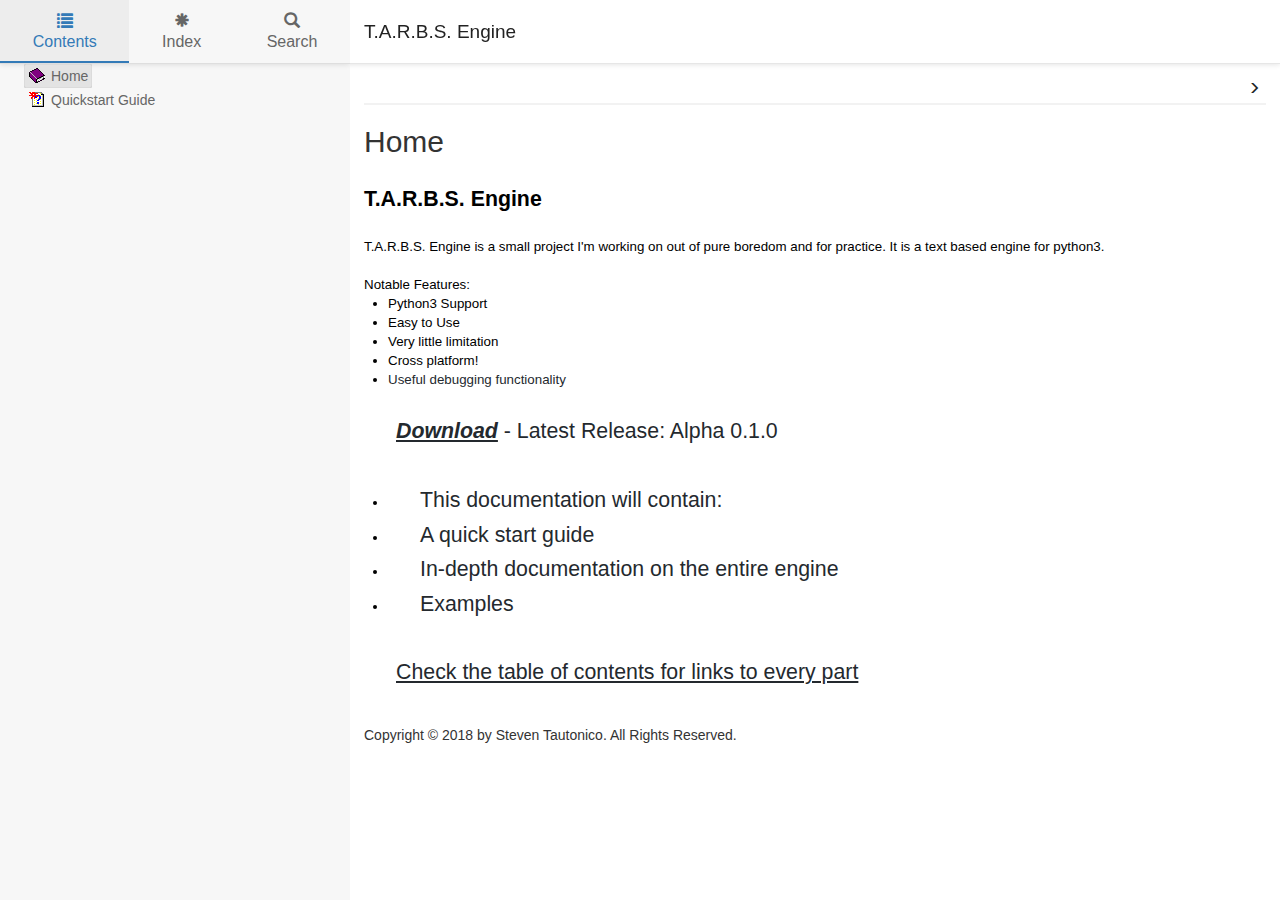
==== docs/Home.html @ e488b9af "Added Home and Quickstart" ====
<!DOCTYPE html>
<html lang="en">

<head>

  <meta charset="utf-8" />
  <meta http-equiv="X-UA-Compatible" content="IE=edge" />
  <meta name="generator" content="HelpNDoc Personal Edition 5.9.0.711">
  <meta name="viewport" content="width=device-width, initial-scale=1" />
  <link rel="icon" href="favicon.ico"/>

  <title>Home</title>
  <meta name="description" content="Totally Accurate RPG Battle Simulation Engine" />
  <meta name="keywords" content="">





  <!-- Twitter Card data -->
  <meta name="twitter:card" content="summary">
  <meta name="twitter:title" content="Home">
  <meta name="twitter:description" content="Totally Accurate RPG Battle Simulation Engine">

  <!-- Open Graph data -->
  <meta property="og:title" content="Home" />
  <meta property="og:type" content="article" />
  <meta property="og:description" content="Totally Accurate RPG Battle Simulation Engine" />
  <meta property="og:site_name" content="T.A.R.B.S. Engine" />

  <!-- Bootstrap core CSS -->
  <link href="vendors/bootstrap-3.3.6/css/bootstrap.min.css" rel="stylesheet"/>

  <!-- IE10 viewport hack for Surface/desktop Windows 8 bug -->
  <link href="vendors/bootstrap-3.3.6/css/ie10-viewport-bug-workaround.css" rel="stylesheet"/>

  <!-- HTML5 shim and Respond.js for IE8 support of HTML5 elements and media queries -->
  <!--[if lt IE 9]>
      <script src="vendors/html5shiv-3.7.2/html5shiv.min.js"></script>
      <script src="vendors/respond-1.4.2/respond.min.js"></script>
    <![endif]-->

  <!-- JsTree styles -->
  <link href="vendors/jstree-3.3.2/themes/default/style.min.css" rel="stylesheet"/>

  <!-- Hnd styles -->
  <link href="css/layout.min.css" rel="stylesheet" />
  <link href="css/effects.min.css" rel="stylesheet" />
  <link href="css/theme-light-blue.min.css" rel="stylesheet" />
  <link href="css/print.min.css" rel="stylesheet" media="print" />
  <style type="text/css">nav { width: 350px} @media screen and (min-width:769px) { body.md-nav-expanded div#main { margin-left: 350px} body.md-nav-expanded header { padding-left: 364px} }</style>

  <!-- Content style -->
  <link href="css/hnd.content.css" rel="stylesheet" />





</head>

<body class="md-nav-expanded">



  <div id="skip-link">
    <a href="#main-content" class="element-invisible">Skip to main content</a>
  </div>

  <header class="headroom">
    <button class="hnd-toggle btn btn-default">
      <span class="sr-only">Toggle navigation</span>
      <span class="icon-bar"></span><span class="icon-bar"></span><span class="icon-bar"></span>
    </button>
    <h1>T.A.R.B.S. Engine</h1>

  </header>

  <nav class="md-nav-expanded">
    <!-- Nav tabs -->
    <ul class="tab-tabs nav nav-tabs" role="tablist">
      <li id="nav-close">
        <button class="hnd-toggle btn btn-default">
          <span class="glyphicon glyphicon-remove" aria-hidden="true"></span>
        </button>
      </li>


        <li role="presentation" class="tab active">
            <a href="#contents" id="tab-contents" aria-controls="contents" role="tab" data-toggle="tab">
                <i class="glyphicon glyphicon-list"></i>
                Contents
            </a>
        </li>

        <li role="presentation" class="tab">
            <a href="#index" id="tab-index" aria-controls="index" role="tab" data-toggle="tab">
                <i class="glyphicon glyphicon-asterisk"></i>
                Index
            </a>
        </li>

        <li role="presentation" class="tab">
            <a href="#search" id="tab-search" aria-controls="search" role="tab" data-toggle="tab">
                <i class="glyphicon glyphicon-search"></i>
                Search
            </a>
        </li>

    </ul>  <!-- /Nav tabs -->

    <!-- Tab panes -->
    <div class="tab-content">

      <div role="tabpanel" class="tab-pane active" id="contents">
        <div id="toc" class="tree-container unselectable"
            data-url="_toc.json"
            data-openlvl="1"
        >

        </div>
      </div>  <!-- /contents-->

      <div role="tabpanel" class="tab-pane" id="index">
        <div id="keywords" class="tree-container unselectable"
            data-url="_keywords.json"
            data-openlvl="1"
        >

        </div>
      </div>  <!-- /index-->

      <div role="tabpanel" class="tab-pane" id="search">
        <div class="search-content">
          <div class="search-input">
            <form id="search-form">
              <div class="form-group">
                <div class="input-group">
                  <input type="text" class="form-control" id="input-search" name="input-search" placeholder="Search..." />
                  <span class="input-group-btn">
                    <button class="btn btn-default" type="submit">
                      <span class="glyphicon glyphicon-search" aria-hidden="true"></span>
                    </button>
                  </span>
                </div>
              </div>
            </form>
          </div>  <!-- /search-input -->
          <div class="search-result">
            <div id="search-info"></div>
            <div class="tree-container unselectable" id="search-tree"></div>
          </div>  <!-- /search-result -->
        </div>  <!-- /search-content -->
      </div>  <!-- /search-->

    </div>  <!-- /Tab panes -->

  </nav>

  <div id="main">

    <article>
        <div id="topic-content" class="container-fluid"
		  data-hnd-id="Home"
		  data-hnd-context="0"
		  data-hnd-title="Home"
		>

                <div class="navigation">
                    <ol class="breadcrumb">

                    </ol>
                    <div class="nav-arrows">
                        <div class="btn-group btn-group-xs" role="group"><a class="btn btn-default" href="QuickstartGuide.html" title="Quickstart Guide" role="button"><span class="glyphicon glyphicon-menu-right" aria-hidden="true"></span></a></div>
                    </div>
                </div>


            <a id="main-content"></a>

            <h2>Home</h2>

            <div class="main-content">

<p></p>
<h1 class="rvps4"><span class="rvts0"><span class="rvts11">T.A.R.B.S. Engine</span></span></h1>
<p class="rvps2"><span class="rvts6"><br/></span></p>
<p class="rvps2"><span class="rvts6">T.A.R.B.S. Engine is a small project I'm working on out of pure boredom and for practice. It is a text based engine for python3.</span></p>
<p class="rvps2"><span class="rvts6"><br/></span></p>
<p class="rvps2"><span class="rvts6">Notable Features:</span></p>
<ul style="text-indent: 0px; padding: 0; margin: 0 0 0 24px; list-style-position: outside; list-style-type: disc;">
<li class="rvps2"><span class="rvts6">Python3 Support</span></li>
<li class="rvps2"><span class="rvts6">Easy to Use</span></li>
<li class="rvps2"><span class="rvts6">Very little limitation</span></li>
<li class="rvps2"><span class="rvts6">Cross platform!</span></li>
<li class="rvps2"><span class="rvts13">Useful debugging functionality</span></li>
</ul>
<p class="rvps5"><span class="rvts13"><br/></span></p>
<p class="rvps5"><a class="rvts14" href="https://github.com/tman540/T.A.R.B.S.-Engine/releases" target="_blank">Download</a><span class="rvts15"> - Latest Release: Alpha 0.1.0</span></p>
<p class="rvps5"><span class="rvts15"><br/></span></p>
<ul style="text-indent: 0px; padding: 0; margin: 0 0 0 24px; list-style-position: outside; list-style-type: disc;">
<li class="rvps5"><span class="rvts15">This documentation will contain:</span></li>
<li class="rvps5"><span class="rvts15">A quick start guide</span></li>
<li class="rvps5"><span class="rvts15">In-depth documentation on the entire engine</span></li>
<li class="rvps5"><span class="rvts15">Examples</span></li>
</ul>
<p class="rvps5"><span class="rvts15"><br/></span></p>
<p class="rvps5"><span class="rvts16">Check the table of contents for links to every part </span></p>
<p class="rvps2"><span class="rvts12"><br/></span></p>
<p></p>


            </div>

            <div id="topic_footer"><div id="topic_footer_content">Copyright &copy; 2018 by Steven Tautonico. All Rights Reserved.</div></div>
        </div>  <!-- /#topic-content -->
    </article>

    <footer></footer>

  </div>  <!-- /#main -->

  <div class="mask" data-toggle="sm-nav-expanded"></div>

  <!-- Modal -->
  <div class="modal fade" id="hndModal" tabindex="-1" role="dialog" aria-labelledby="hndModalLabel">
    <div class="modal-dialog" role="document">
      <div class="modal-content">
        <div class="modal-header">
          <button type="button" class="close" data-dismiss="modal" aria-label="Close"><span aria-hidden="true">&times;</span></button>
          <h4 class="modal-title" id="hndModalLabel"></h4>
        </div>
        <div class="modal-body">
        </div>
        <div class="modal-footer">
          <button type="button" class="btn btn-primary modal-btn-close" data-dismiss="modal">Close</button>
        </div>
      </div>
    </div>
  </div>

  <!-- Scripts -->
  <script src="vendors/jquery-1.11.3/jquery.min.js"></script>
  <script src="vendors/bootstrap-3.3.6/js/bootstrap.min.js"></script>
  <script src="vendors/fastclick-1.0.6/fastclick.min.js"></script>
  <script src="vendors/markjs-8.8.3/jquery.mark.min.js"></script>
  <script src="vendors/uri-1.18.9/uri.min.js"></script>
  <!-- IE10 viewport hack for Surface/desktop Windows 8 bug -->
  <script src="vendors/bootstrap-3.3.6/js/ie10-viewport-bug-workaround.js"></script>

  <!-- Headroom -->
  <script src="vendors/headroom-0.9.3/headroom.min.js"></script>
  <script src="vendors/headroom-0.9.3/jquery.headroom.min.js"></script>

  <!-- JsTree -->
  <script src="vendors/jstree-3.3.2/jstree.min.js"></script>

  <!-- HelpNDoc scripts -->
  <script src="_translations.js"></script>
  <script src="js/hndsd.min.js"></script>
  <script src="js/hndse.min.js"></script>
  <script src="js/app.min.js"></script>

  <!-- Scripts -->
  <script>
    $(function() {
      // Instanciate FastClick
      Origami.fastclick(document.body);
      // Create the app
      var app = new Hnd.App();
      // Update translations
      hnd_ut(app);
	  // Custom JS

      // Boot the app
      app.Boot();
    });
  </script>



</body>

</html>
---- docs/vendors/bootstrap-3.3.6/css/ie10-viewport-bug-workaround.css ----
/*!
 * IE10 viewport hack for Surface/desktop Windows 8 bug
 * Copyright 2014-2015 Twitter, Inc.
 * Licensed under MIT (https://github.com/twbs/bootstrap/blob/master/LICENSE)
 */

/*
 * See the Getting Started docs for more information:
 * http://getbootstrap.com/getting-started/#support-ie10-width
 */
@-webkit-viewport { width: device-width; }
@-moz-viewport    { width: device-width; }
@-ms-viewport     { width: device-width; }
@-o-viewport      { width: device-width; }
@viewport         { width: device-width; }
---- docs/vendors/jstree-3.3.2/themes/default/style.min.css ----
.jstree-node,.jstree-children,.jstree-container-ul{display:block;margin:0;padding:0;list-style-type:none;list-style-image:none}.jstree-node{white-space:nowrap}.jstree-anchor{display:inline-block;color:#000;white-space:nowrap;padding:0 4px 0 1px;margin:0;vertical-align:top}.jstree-anchor:focus{outline:0}.jstree-anchor,.jstree-anchor:link,.jstree-anchor:visited,.jstree-anchor:hover,.jstree-anchor:active{text-decoration:none;color:inherit}.jstree-icon{display:inline-block;text-decoration:none;margin:0;padding:0;vertical-align:top;text-align:center}.jstree-icon:empty{display:inline-block;text-decoration:none;margin:0;padding:0;vertical-align:top;text-align:center}.jstree-ocl{cursor:pointer}.jstree-leaf>.jstree-ocl{cursor:default}.jstree .jstree-open>.jstree-children{display:block}.jstree .jstree-closed>.jstree-children,.jstree .jstree-leaf>.jstree-children{display:none}.jstree-anchor>.jstree-themeicon{margin-right:2px}.jstree-no-icons .jstree-themeicon,.jstree-anchor>.jstree-themeicon-hidden{display:none}.jstree-hidden,.jstree-node.jstree-hidden{display:none}.jstree-rtl .jstree-anchor{padding:0 1px 0 4px}.jstree-rtl .jstree-anchor>.jstree-themeicon{margin-left:2px;margin-right:0}.jstree-rtl .jstree-node{margin-left:0}.jstree-rtl .jstree-container-ul>.jstree-node{margin-right:0}.jstree-wholerow-ul{position:relative;display:inline-block;min-width:100%}.jstree-wholerow-ul .jstree-leaf>.jstree-ocl{cursor:pointer}.jstree-wholerow-ul .jstree-anchor,.jstree-wholerow-ul .jstree-icon{position:relative}.jstree-wholerow-ul .jstree-wholerow{width:100%;cursor:pointer;position:absolute;left:0;-webkit-user-select:none;-moz-user-select:none;-ms-user-select:none;user-select:none}.vakata-context{display:none}.vakata-context,.vakata-context ul{margin:0;padding:2px;position:absolute;background:#f5f5f5;border:1px solid #979797;box-shadow:2px 2px 2px #999}.vakata-context ul{list-style:none;left:100%;margin-top:-2.7em;margin-left:-4px}.vakata-context .vakata-context-right ul{left:auto;right:100%;margin-left:auto;margin-right:-4px}.vakata-context li{list-style:none}.vakata-context li>a{display:block;padding:0 2em;text-decoration:none;width:auto;color:#000;white-space:nowrap;line-height:2.4em;text-shadow:1px 1px 0 #fff;border-radius:1px}.vakata-context li>a:hover{position:relative;background-color:#e8eff7;box-shadow:0 0 2px #0a6aa1}.vakata-context li>a.vakata-context-parent{background-image:url([data-uri]);background-position:right center;background-repeat:no-repeat}.vakata-context li>a:focus{outline:0}.vakata-context .vakata-context-hover>a{position:relative;background-color:#e8eff7;box-shadow:0 0 2px #0a6aa1}.vakata-context .vakata-context-separator>a,.vakata-context .vakata-context-separator>a:hover{background:#fff;border:0;border-top:1px solid #e2e3e3;height:1px;min-height:1px;max-height:1px;padding:0;margin:0 0 0 2.4em;border-left:1px solid #e0e0e0;text-shadow:0 0 0 transparent;box-shadow:0 0 0 transparent;border-radius:0}.vakata-context .vakata-contextmenu-disabled a,.vakata-context .vakata-contextmenu-disabled a:hover{color:silver;background-color:transparent;border:0;box-shadow:0 0 0}.vakata-context li>a>i{text-decoration:none;display:inline-block;width:2.4em;height:2.4em;background:0 0;margin:0 0 0 -2em;vertical-align:top;text-align:center;line-height:2.4em}.vakata-context li>a>i:empty{width:2.4em;line-height:2.4em}.vakata-context li>a .vakata-contextmenu-sep{display:inline-block;width:1px;height:2.4em;background:#fff;margin:0 .5em 0 0;border-left:1px solid #e2e3e3}.vakata-context .vakata-contextmenu-shortcut{font-size:.8em;color:silver;opacity:.5;display:none}.vakata-context-rtl ul{left:auto;right:100%;margin-left:auto;margin-right:-4px}.vakata-context-rtl li>a.vakata-context-parent{background-image:url([data-uri]);background-position:left center;background-repeat:no-repeat}.vakata-context-rtl .vakata-context-separator>a{margin:0 2.4em 0 0;border-left:0;border-right:1px solid #e2e3e3}.vakata-context-rtl .vakata-context-left ul{right:auto;left:100%;margin-left:-4px;margin-right:auto}.vakata-context-rtl li>a>i{margin:0 -2em 0 0}.vakata-context-rtl li>a .vakata-contextmenu-sep{margin:0 0 0 .5em;border-left-color:#fff;background:#e2e3e3}#jstree-marker{position:absolute;top:0;left:0;margin:-5px 0 0 0;padding:0;border-right:0;border-top:5px solid transparent;border-bottom:5px solid transparent;border-left:5px solid;width:0;height:0;font-size:0;line-height:0}#jstree-dnd{line-height:16px;margin:0;padding:4px}#jstree-dnd .jstree-icon,#jstree-dnd .jstree-copy{display:inline-block;text-decoration:none;margin:0 2px 0 0;padding:0;width:16px;height:16px}#jstree-dnd .jstree-ok{background:green}#jstree-dnd .jstree-er{background:red}#jstree-dnd .jstree-copy{margin:0 2px}.jstree-default .jstree-node,.jstree-default .jstree-icon{background-repeat:no-repeat;background-color:transparent}.jstree-default .jstree-anchor,.jstree-default .jstree-wholerow{transition:background-color .15s,box-shadow .15s}.jstree-default .jstree-hovered{background:#e7f4f9;border-radius:2px;box-shadow:inset 0 0 1px #ccc}.jstree-default .jstree-context{background:#e7f4f9;border-radius:2px;box-shadow:inset 0 0 1px #ccc}.jstree-default .jstree-clicked{background:#beebff;border-radius:2px;box-shadow:inset 0 0 1px #999}.jstree-default .jstree-no-icons .jstree-anchor>.jstree-themeicon{display:none}.jstree-default .jstree-disabled{background:0 0;color:#666}.jstree-default .jstree-disabled.jstree-hovered{background:0 0;box-shadow:none}.jstree-default .jstree-disabled.jstree-clicked{background:#efefef}.jstree-default .jstree-disabled>.jstree-icon{opacity:.8;filter:url("data:image/svg+xml;utf8,<svg xmlns=\'http://www.w3.org/2000/svg\'><filter id=\'jstree-grayscale\'><feColorMatrix type=\'matrix\' values=\'0.3333 0.3333 0.3333 0 0 0.3333 0.3333 0.3333 0 0 0.3333 0.3333 0.3333 0 0 0 0 0 1 0\'/></filter></svg>#jstree-grayscale");filter:gray;-webkit-filter:grayscale(100%)}.jstree-default .jstree-search{font-style:italic;color:#8b0000;font-weight:700}.jstree-default .jstree-no-checkboxes .jstree-checkbox{display:none!important}.jstree-default.jstree-checkbox-no-clicked .jstree-clicked{background:0 0;box-shadow:none}.jstree-default.jstree-checkbox-no-clicked .jstree-clicked.jstree-hovered{background:#e7f4f9}.jstree-default.jstree-checkbox-no-clicked>.jstree-wholerow-ul .jstree-wholerow-clicked{background:0 0}.jstree-default.jstree-checkbox-no-clicked>.jstree-wholerow-ul .jstree-wholerow-clicked.jstree-wholerow-hovered{background:#e7f4f9}.jstree-default>.jstree-striped{min-width:100%;display:inline-block;background:url([data-uri]) left top repeat}.jstree-default>.jstree-wholerow-ul .jstree-hovered,.jstree-default>.jstree-wholerow-ul .jstree-clicked{background:0 0;box-shadow:none;border-radius:0}.jstree-default .jstree-wholerow{-moz-box-sizing:border-box;-webkit-box-sizing:border-box;box-sizing:border-box}.jstree-default .jstree-wholerow-hovered{background:#e7f4f9}.jstree-default .jstree-wholerow-clicked{background:#beebff;background:-webkit-linear-gradient(top,#beebff 0,#a8e4ff 100%);background:linear-gradient(to bottom,#beebff 0,#a8e4ff 100%)}.jstree-default .jstree-node{min-height:24px;line-height:24px;margin-left:24px;min-width:24px}.jstree-default .jstree-anchor{line-height:24px;height:24px}.jstree-default .jstree-icon{width:24px;height:24px;line-height:24px}.jstree-default .jstree-icon:empty{width:24px;height:24px;line-height:24px}.jstree-default.jstree-rtl .jstree-node{margin-right:24px}.jstree-default .jstree-wholerow{height:24px}.jstree-default .jstree-node,.jstree-default .jstree-icon{background-image:url(32px.png)}.jstree-default .jstree-node{background-position:-292px -4px;background-repeat:repeat-y}.jstree-default .jstree-last{background:0 0}.jstree-default .jstree-open>.jstree-ocl{background-position:-132px -4px}.jstree-default .jstree-closed>.jstree-ocl{background-position:-100px -4px}.jstree-default .jstree-leaf>.jstree-ocl{background-position:-68px -4px}.jstree-default .jstree-themeicon{background-position:-260px -4px}.jstree-default>.jstree-no-dots .jstree-node,.jstree-default>.jstree-no-dots .jstree-leaf>.jstree-ocl{background:0 0}.jstree-default>.jstree-no-dots .jstree-open>.jstree-ocl{background-position:-36px -4px}.jstree-default>.jstree-no-dots .jstree-closed>.jstree-ocl{background-position:-4px -4px}.jstree-default .jstree-disabled{background:0 0}.jstree-default .jstree-disabled.jstree-hovered{background:0 0}.jstree-default .jstree-disabled.jstree-clicked{background:#efefef}.jstree-default .jstree-checkbox{background-position:-164px -4px}.jstree-default .jstree-checkbox:hover{background-position:-164px -36px}.jstree-default.jstree-checkbox-selection .jstree-clicked>.jstree-checkbox,.jstree-default .jstree-checked>.jstree-checkbox{background-position:-228px -4px}.jstree-default.jstree-checkbox-selection .jstree-clicked>.jstree-checkbox:hover,.jstree-default .jstree-checked>.jstree-checkbox:hover{background-position:-228px -36px}.jstree-default .jstree-anchor>.jstree-undetermined{background-position:-196px -4px}.jstree-default .jstree-anchor>.jstree-undetermined:hover{background-position:-196px -36px}.jstree-default .jstree-checkbox-disabled{opacity:.8;filter:url("data:image/svg+xml;utf8,<svg xmlns=\'http://www.w3.org/2000/svg\'><filter id=\'jstree-grayscale\'><feColorMatrix type=\'matrix\' values=\'0.3333 0.3333 0.3333 0 0 0.3333 0.3333 0.3333 0 0 0.3333 0.3333 0.3333 0 0 0 0 0 1 0\'/></filter></svg>#jstree-grayscale");filter:gray;-webkit-filter:grayscale(100%)}.jstree-default>.jstree-striped{background-size:auto 48px}.jstree-default.jstree-rtl .jstree-node{background-image:url([data-uri]);background-position:100% 1px;background-repeat:repeat-y}.jstree-default.jstree-rtl .jstree-last{background:0 0}.jstree-default.jstree-rtl .jstree-open>.jstree-ocl{background-position:-132px -36px}.jstree-default.jstree-rtl .jstree-closed>.jstree-ocl{background-position:-100px -36px}.jstree-default.jstree-rtl .jstree-leaf>.jstree-ocl{background-position:-68px -36px}.jstree-default.jstree-rtl>.jstree-no-dots .jstree-node,.jstree-default.jstree-rtl>.jstree-no-dots .jstree-leaf>.jstree-ocl{background:0 0}.jstree-default.jstree-rtl>.jstree-no-dots .jstree-open>.jstree-ocl{background-position:-36px -36px}.jstree-default.jstree-rtl>.jstree-no-dots .jstree-closed>.jstree-ocl{background-position:-4px -36px}.jstree-default .jstree-themeicon-custom{background-color:transparent;background-image:none;background-position:0 0}.jstree-default>.jstree-container-ul .jstree-loading>.jstree-ocl{background:url(throbber.gif) center center no-repeat}.jstree-default .jstree-file{background:url(32px.png) -100px -68px no-repeat}.jstree-default .jstree-folder{background:url(32px.png) -260px -4px no-repeat}.jstree-default>.jstree-container-ul>.jstree-node{margin-left:0;margin-right:0}#jstree-dnd.jstree-default{line-height:24px;padding:0 4px}#jstree-dnd.jstree-default .jstree-ok,#jstree-dnd.jstree-default .jstree-er{background-image:url(32px.png);background-repeat:no-repeat;background-color:transparent}#jstree-dnd.jstree-default i{background:0 0;width:24px;height:24px;line-height:24px}#jstree-dnd.jstree-default .jstree-ok{background-position:-4px -68px}#jstree-dnd.jstree-default .jstree-er{background-position:-36px -68px}.jstree-default.jstree-rtl .jstree-node{background-image:url([data-uri])}.jstree-default.jstree-rtl .jstree-last{background:0 0}.jstree-default-small .jstree-node{min-height:18px;line-height:18px;margin-left:18px;min-width:18px}.jstree-default-small .jstree-anchor{line-height:18px;height:18px}.jstree-default-small .jstree-icon{width:18px;height:18px;line-height:18px}.jstree-default-small .jstree-icon:empty{width:18px;height:18px;line-height:18px}.jstree-default-small.jstree-rtl .jstree-node{margin-right:18px}.jstree-default-small .jstree-wholerow{height:18px}.jstree-default-small .jstree-node,.jstree-default-small .jstree-icon{background-image:url(32px.png)}.jstree-default-small .jstree-node{background-position:-295px -7px;background-repeat:repeat-y}.jstree-default-small .jstree-last{background:0 0}.jstree-default-small .jstree-open>.jstree-ocl{background-position:-135px -7px}.jstree-default-small .jstree-closed>.jstree-ocl{background-position:-103px -7px}.jstree-default-small .jstree-leaf>.jstree-ocl{background-position:-71px -7px}.jstree-default-small .jstree-themeicon{background-position:-263px -7px}.jstree-default-small>.jstree-no-dots .jstree-node,.jstree-default-small>.jstree-no-dots .jstree-leaf>.jstree-ocl{background:0 0}.jstree-default-small>.jstree-no-dots .jstree-open>.jstree-ocl{background-position:-39px -7px}.jstree-default-small>.jstree-no-dots .jstree-closed>.jstree-ocl{background-position:-7px -7px}.jstree-default-small .jstree-disabled{background:0 0}.jstree-default-small .jstree-disabled.jstree-hovered{background:0 0}.jstree-default-small .jstree-disabled.jstree-clicked{background:#efefef}.jstree-default-small .jstree-checkbox{background-position:-167px -7px}.jstree-default-small .jstree-checkbox:hover{background-position:-167px -39px}.jstree-default-small.jstree-checkbox-selection .jstree-clicked>.jstree-checkbox,.jstree-default-small .jstree-checked>.jstree-checkbox{background-position:-231px -7px}.jstree-default-small.jstree-checkbox-selection .jstree-clicked>.jstree-checkbox:hover,.jstree-default-small .jstree-checked>.jstree-checkbox:hover{background-position:-231px -39px}.jstree-default-small .jstree-anchor>.jstree-undetermined{background-position:-199px -7px}.jstree-default-small .jstree-anchor>.jstree-undetermined:hover{background-position:-199px -39px}.jstree-default-small .jstree-checkbox-disabled{opacity:.8;filter:url("data:image/svg+xml;utf8,<svg xmlns=\'http://www.w3.org/2000/svg\'><filter id=\'jstree-grayscale\'><feColorMatrix type=\'matrix\' values=\'0.3333 0.3333 0.3333 0 0 0.3333 0.3333 0.3333 0 0 0.3333 0.3333 0.3333 0 0 0 0 0 1 0\'/></filter></svg>#jstree-grayscale");filter:gray;-webkit-filter:grayscale(100%)}.jstree-default-small>.jstree-striped{background-size:auto 36px}.jstree-default-small.jstree-rtl .jstree-node{background-image:url([data-uri]);background-position:100% 1px;background-repeat:repeat-y}.jstree-default-small.jstree-rtl .jstree-last{background:0 0}.jstree-default-small.jstree-rtl .jstree-open>.jstree-ocl{background-position:-135px -39px}.jstree-default-small.jstree-rtl .jstree-closed>.jstree-ocl{background-position:-103px -39px}.jstree-default-small.jstree-rtl .jstree-leaf>.jstree-ocl{background-position:-71px -39px}.jstree-default-small.jstree-rtl>.jstree-no-dots .jstree-node,.jstree-default-small.jstree-rtl>.jstree-no-dots .jstree-leaf>.jstree-ocl{background:0 0}.jstree-default-small.jstree-rtl>.jstree-no-dots .jstree-open>.jstree-ocl{background-position:-39px -39px}.jstree-default-small.jstree-rtl>.jstree-no-dots .jstree-closed>.jstree-ocl{background-position:-7px -39px}.jstree-default-small .jstree-themeicon-custom{background-color:transparent;background-image:none;background-position:0 0}.jstree-default-small>.jstree-container-ul .jstree-loading>.jstree-ocl{background:url(throbber.gif) center center no-repeat}.jstree-default-small .jstree-file{background:url(32px.png) -103px -71px no-repeat}.jstree-default-small .jstree-folder{background:url(32px.png) -263px -7px no-repeat}.jstree-default-small>.jstree-container-ul>.jstree-node{margin-left:0;margin-right:0}#jstree-dnd.jstree-default-small{line-height:18px;padding:0 4px}#jstree-dnd.jstree-default-small .jstree-ok,#jstree-dnd.jstree-default-small .jstree-er{background-image:url(32px.png);background-repeat:no-repeat;background-color:transparent}#jstree-dnd.jstree-default-small i{background:0 0;width:18px;height:18px;line-height:18px}#jstree-dnd.jstree-default-small .jstree-ok{background-position:-7px -71px}#jstree-dnd.jstree-default-small .jstree-er{background-position:-39px -71px}.jstree-default-small.jstree-rtl .jstree-node{background-image:url([data-uri])}.jstree-default-small.jstree-rtl .jstree-last{background:0 0}.jstree-default-large .jstree-node{min-height:32px;line-height:32px;margin-left:32px;min-width:32px}.jstree-default-large .jstree-anchor{line-height:32px;height:32px}.jstree-default-large .jstree-icon{width:32px;height:32px;line-height:32px}.jstree-default-large .jstree-icon:empty{width:32px;height:32px;line-height:32px}.jstree-default-large.jstree-rtl .jstree-node{margin-right:32px}.jstree-default-large .jstree-wholerow{height:32px}.jstree-default-large .jstree-node,.jstree-default-large .jstree-icon{background-image:url(32px.png)}.jstree-default-large .jstree-node{background-position:-288px 0;background-repeat:repeat-y}.jstree-default-large .jstree-last{background:0 0}.jstree-default-large .jstree-open>.jstree-ocl{background-position:-128px 0}.jstree-default-large .jstree-closed>.jstree-ocl{background-position:-96px 0}.jstree-default-large .jstree-leaf>.jstree-ocl{background-position:-64px 0}.jstree-default-large .jstree-themeicon{background-position:-256px 0}.jstree-default-large>.jstree-no-dots .jstree-node,.jstree-default-large>.jstree-no-dots .jstree-leaf>.jstree-ocl{background:0 0}.jstree-default-large>.jstree-no-dots .jstree-open>.jstree-ocl{background-position:-32px 0}.jstree-default-large>.jstree-no-dots .jstree-closed>.jstree-ocl{background-position:0 0}.jstree-default-large .jstree-disabled{background:0 0}.jstree-default-large .jstree-disabled.jstree-hovered{background:0 0}.jstree-default-large .jstree-disabled.jstree-clicked{background:#efefef}.jstree-default-large .jstree-checkbox{background-position:-160px 0}.jstree-default-large .jstree-checkbox:hover{background-position:-160px -32px}.jstree-default-large.jstree-checkbox-selection .jstree-clicked>.jstree-checkbox,.jstree-default-large .jstree-checked>.jstree-checkbox{background-position:-224px 0}.jstree-default-large.jstree-checkbox-selection .jstree-clicked>.jstree-checkbox:hover,.jstree-default-large .jstree-checked>.jstree-checkbox:hover{background-position:-224px -32px}.jstree-default-large .jstree-anchor>.jstree-undetermined{background-position:-192px 0}.jstree-default-large .jstree-anchor>.jstree-undetermined:hover{background-position:-192px -32px}.jstree-default-large .jstree-checkbox-disabled{opacity:.8;filter:url("data:image/svg+xml;utf8,<svg xmlns=\'http://www.w3.org/2000/svg\'><filter id=\'jstree-grayscale\'><feColorMatrix type=\'matrix\' values=\'0.3333 0.3333 0.3333 0 0 0.3333 0.3333 0.3333 0 0 0.3333 0.3333 0.3333 0 0 0 0 0 1 0\'/></filter></svg>#jstree-grayscale");filter:gray;-webkit-filter:grayscale(100%)}.jstree-default-large>.jstree-striped{background-size:auto 64px}.jstree-default-large.jstree-rtl .jstree-node{background-image:url([data-uri]);background-position:100% 1px;background-repeat:repeat-y}.jstree-default-large.jstree-rtl .jstree-last{background:0 0}.jstree-default-large.jstree-rtl .jstree-open>.jstree-ocl{background-position:-128px -32px}.jstree-default-large.jstree-rtl .jstree-closed>.jstree-ocl{background-position:-96px -32px}.jstree-default-large.jstree-rtl .jstree-leaf>.jstree-ocl{background-position:-64px -32px}.jstree-default-large.jstree-rtl>.jstree-no-dots .jstree-node,.jstree-default-large.jstree-rtl>.jstree-no-dots .jstree-leaf>.jstree-ocl{background:0 0}.jstree-default-large.jstree-rtl>.jstree-no-dots .jstree-open>.jstree-ocl{background-position:-32px -32px}.jstree-default-large.jstree-rtl>.jstree-no-dots .jstree-closed>.jstree-ocl{background-position:0 -32px}.jstree-default-large .jstree-themeicon-custom{background-color:transparent;background-image:none;background-position:0 0}.jstree-default-large>.jstree-container-ul .jstree-loading>.jstree-ocl{background:url(throbber.gif) center center no-repeat}.jstree-default-large .jstree-file{background:url(32px.png) -96px -64px no-repeat}.jstree-default-large .jstree-folder{background:url(32px.png) -256px 0 no-repeat}.jstree-default-large>.jstree-container-ul>.jstree-node{margin-left:0;margin-right:0}#jstree-dnd.jstree-default-large{line-height:32px;padding:0 4px}#jstree-dnd.jstree-default-large .jstree-ok,#jstree-dnd.jstree-default-large .jstree-er{background-image:url(32px.png);background-repeat:no-repeat;background-color:transparent}#jstree-dnd.jstree-default-large i{background:0 0;width:32px;height:32px;line-height:32px}#jstree-dnd.jstree-default-large .jstree-ok{background-position:0 -64px}#jstree-dnd.jstree-default-large .jstree-er{background-position:-32px -64px}.jstree-default-large.jstree-rtl .jstree-node{background-image:url([data-uri])}.jstree-default-large.jstree-rtl .jstree-last{background:0 0}@media (max-width:768px){#jstree-dnd.jstree-dnd-responsive{line-height:40px;font-weight:700;font-size:1.1em;text-shadow:1px 1px #fff}#jstree-dnd.jstree-dnd-responsive>i{background:0 0;width:40px;height:40px}#jstree-dnd.jstree-dnd-responsive>.jstree-ok{background-image:url(40px.png);background-position:0 -200px;background-size:120px 240px}#jstree-dnd.jstree-dnd-responsive>.jstree-er{background-image:url(40px.png);background-position:-40px -200px;background-size:120px 240px}#jstree-marker.jstree-dnd-responsive{border-left-width:10px;border-top-width:10px;border-bottom-width:10px;margin-top:-10px}}@media (max-width:768px){.jstree-default-responsive .jstree-icon{background-image:url(40px.png)}.jstree-default-responsive .jstree-node,.jstree-default-responsive .jstree-leaf>.jstree-ocl{background:0 0}.jstree-default-responsive .jstree-node{min-height:40px;line-height:40px;margin-left:40px;min-width:40px;white-space:nowrap}.jstree-default-responsive .jstree-anchor{line-height:40px;height:40px}.jstree-default-responsive .jstree-icon,.jstree-default-responsive .jstree-icon:empty{width:40px;height:40px;line-height:40px}.jstree-default-responsive>.jstree-container-ul>.jstree-node{margin-left:0}.jstree-default-responsive.jstree-rtl .jstree-node{margin-left:0;margin-right:40px;background:0 0}.jstree-default-responsive.jstree-rtl .jstree-container-ul>.jstree-node{margin-right:0}.jstree-default-responsive .jstree-ocl,.jstree-default-responsive .jstree-themeicon,.jstree-default-responsive .jstree-checkbox{background-size:120px 240px}.jstree-default-responsive .jstree-leaf>.jstree-ocl,.jstree-default-responsive.jstree-rtl .jstree-leaf>.jstree-ocl{background:0 0}.jstree-default-responsive .jstree-open>.jstree-ocl{background-position:0 0!important}.jstree-default-responsive .jstree-closed>.jstree-ocl{background-position:0 -40px!important}.jstree-default-responsive.jstree-rtl .jstree-closed>.jstree-ocl{background-position:-40px 0!important}.jstree-default-responsive .jstree-themeicon{background-position:-40px -40px}.jstree-default-responsive .jstree-checkbox,.jstree-default-responsive .jstree-checkbox:hover{background-position:-40px -80px}.jstree-default-responsive.jstree-checkbox-selection .jstree-clicked>.jstree-checkbox,.jstree-default-responsive.jstree-checkbox-selection .jstree-clicked>.jstree-checkbox:hover,.jstree-default-responsive .jstree-checked>.jstree-checkbox,.jstree-default-responsive .jstree-checked>.jstree-checkbox:hover{background-position:0 -80px}.jstree-default-responsive .jstree-anchor>.jstree-undetermined,.jstree-default-responsive .jstree-anchor>.jstree-undetermined:hover{background-position:0 -120px}.jstree-default-responsive .jstree-anchor{font-weight:700;font-size:1.1em;text-shadow:1px 1px #fff}.jstree-default-responsive>.jstree-striped{background:0 0}.jstree-default-responsive .jstree-wholerow{border-top:1px solid rgba(255,255,255,.7);border-bottom:1px solid rgba(64,64,64,.2);background:#ebebeb;height:40px}.jstree-default-responsive .jstree-wholerow-hovered{background:#e7f4f9}.jstree-default-responsive .jstree-wholerow-clicked{background:#beebff}.jstree-default-responsive .jstree-children .jstree-last>.jstree-wholerow{box-shadow:inset 0 -6px 3px -5px #666}.jstree-default-responsive .jstree-children .jstree-open>.jstree-wholerow{box-shadow:inset 0 6px 3px -5px #666;border-top:0}.jstree-default-responsive .jstree-children .jstree-open+.jstree-open{box-shadow:none}.jstree-default-responsive .jstree-node,.jstree-default-responsive .jstree-icon,.jstree-default-responsive .jstree-node>.jstree-ocl,.jstree-default-responsive .jstree-themeicon,.jstree-default-responsive .jstree-checkbox{background-image:url(40px.png);background-size:120px 240px}.jstree-default-responsive .jstree-node{background-position:-80px 0;background-repeat:repeat-y}.jstree-default-responsive .jstree-last{background:0 0}.jstree-default-responsive .jstree-leaf>.jstree-ocl{background-position:-40px -120px}.jstree-default-responsive .jstree-last>.jstree-ocl{background-position:-40px -160px}.jstree-default-responsive .jstree-themeicon-custom{background-color:transparent;background-image:none;background-position:0 0}.jstree-default-responsive .jstree-file{background:url(40px.png) 0 -160px no-repeat;background-size:120px 240px}.jstree-default-responsive .jstree-folder{background:url(40px.png) -40px -40px no-repeat;background-size:120px 240px}.jstree-default-responsive>.jstree-container-ul>.jstree-node{margin-left:0;margin-right:0}}
---- docs/css/layout.min.css ----
/*!
 * HelpNDoc HTML template
 * Copyright (C) IBE Software - All rights reserved.
 * Can only be used in documentation generated by HelpNDoc: http://www.helpndoc.com
 */.unselectable{-moz-user-select:-moz-none;-khtml-user-select:none;-webkit-user-select:none;-ms-user-select:none;user-select:none}.element-invisible{position:absolute !important;clip:rect(1px, 1px, 1px, 1px);overflow:hidden;height:1px}body{background-color:#fff}@media screen and (max-width: 768px){body.sm-nav-expanded{overflow:hidden}}@media screen and (max-width: 768px){body.sm-nav-expanded nav{left:0;opacity:1}}@media screen and (max-width: 768px){body.sm-nav-expanded .mask{visibility:visible;opacity:0.5}}@media screen and (max-width: 768px){body.sm-nav-expanded .header-up nav{margin-top:0}}@media screen and (min-width: 769px){body.md-nav-expanded div#main{margin-left:350px}}@media screen and (min-width: 769px){body.md-nav-expanded header{padding-left:364px}}@media screen and (min-width: 769px){body.md-nav-expanded nav{left:0;opacity:1}}a{color:#337ab7;text-decoration:none}a:focus,a:hover{color:#285f8f;text-decoration:underline}header{background-color:#fff;border-bottom:1px solid #d9d9d9;box-shadow:0 1px 5px rgba(0,0,0,0.1);padding:10px 14px;position:fixed;top:0;left:0;right:0;height:64px;min-height:64px;z-index:2;display:flex;flex-wrap:nowrap;align-content:flex-start;align-items:center}@media screen and (max-width: 768px){header.slideUp.headroom--not-bottom{box-shadow:none;top:-64px}}header .hnd-toggle{background-color:transparent;border-color:transparent;margin-right:10px;padding:9px}@media screen and (min-width: 769px){header .hnd-toggle{display:none}}header .hnd-toggle .icon-bar{background-color:#666;display:block;width:22px;height:2px;border-radius:1px}header .hnd-toggle .icon-bar+.icon-bar{margin-top:4px}header h1{margin:0;flex-grow:1;font-size:19px;font-weight:500;line-height:normal;overflow:hidden;text-overflow:ellipsis;white-space:nowrap}header .logo{margin-left:10px;max-height:44px}nav{background-color:#f7f7f7;border:0;opacity:0;position:fixed;top:0;left:-350px;bottom:0;width:350px;z-index:3;overflow:hidden;display:flex;flex-direction:column;flex-wrap:nowrap}@media screen and (max-width: 768px){nav{box-shadow:1px 0 5px rgba(0,0,0,0.1);left:-90%;width:90% !important;margin-top:0;z-index:5}}nav .tab-tabs{border-bottom:1px solid #d9d9d9;box-shadow:0 1px 5px rgba(0,0,0,0.1);display:flex;justify-content:space-around;align-items:stretch;height:64px;min-height:64px;margin:0;padding:0}nav .tab-tabs .hnd-toggle{background-color:#eaeaea;margin:0 16px 0 14px;padding:6px 13px}nav .tab-tabs .hnd-toggle:hover{background-color:#f7f7f7}@media screen and (min-width: 769px){nav .tab-tabs .hnd-toggle{display:none}}nav .tab-tabs li{font-size:16px;height:100%;list-style:none;overflow:hidden;position:relative;text-align:center;float:none;margin-bottom:0}nav .tab-tabs li a{min-height:100%;display:flex;flex-direction:column;justify-content:center;align-items:center;align-content:stretch;text-overflow:ellipsis;cursor:pointer !important;border:0 !important;border-color:transparent !important;border-radius:0 !important;margin:0 !important;padding:0 !important;line-height:initial !important}nav .tab-tabs li .glyphicon{margin-bottom:5px}nav .tab-tabs li#nav-close{align-self:center;height:auto;min-width:70px}@media screen and (min-width: 769px){nav .tab-tabs li#nav-close{min-width:0}}nav .tab-tabs li+li{flex-grow:1}nav .tab-tabs>li>a,nav .tab-tabs>li.active>a,nav .tab-tabs>li.active>a:focus,nav .tab-tabs>li.active>a:hover{color:#666}nav .tab-tabs>li.active>a{background-color:#ddd;color:#337ab7}nav .tab-tabs>li>a:focus,nav .tab-tabs>li>a:hover,nav .tab-tabs>li.active>a:focus,nav .tab-tabs>li.active>a:hover{background-color:#eaeaea;color:#337ab7}nav .tab-tabs>li.tab::after{content:"";background:#337ab7;height:2px;position:absolute;width:100%;left:0;bottom:0;transform:scale(0)}nav .tab-tabs>li.tab.active::after,nav .tab-tabs>li.tab:hover::after{transform:scale(1)}nav .tab-tabs>li.active>a{background-color:#f2f2f2}nav .tab-content{flex-grow:1;overflow:auto}nav .search-input{margin:7px}@media screen and (max-width: 768px){nav .search-input #input-search{font-size:16px}}nav #search-info{border-left:2px solid #ddd;display:none;margin:7px;padding:5px}@media screen and (max-width: 768px){nav #search-info{font-size:16px}}.mask{background-color:#000;visibility:hidden;opacity:0;position:fixed;top:0;left:0;right:0;bottom:0;z-index:4}div#main{margin:64px 0 0 0;z-index:1}div#main>article{padding:14px}div#main>article mark{background-color:#ffff7b;padding:0}div#main>article .navigation{border-bottom:2px solid #f2f2f2;display:flex;margin-bottom:20px}div#main>article .navigation:empty{border:0}div#main>article .navigation .breadcrumb{background-color:transparent;border-radius:0;flex-grow:1;margin-bottom:0;padding:0 0 5px 0}div#main>article .navigation .breadcrumb>li::after{padding:0 5px;color:#d9d9d9;content:"/"}div#main>article .navigation .breadcrumb>li+li::before{content:none;padding:0}div#main>article .navigation .nav-arrows{flex-shrink:0;margin-bottom:4px}div#main>article .navigation .nav-arrows a{border:0;background-color:transparent;color:#333;padding:1px 6px}div#main>article .navigation .nav-arrows a:hover,div#main>article .navigation .nav-arrows a:focus:hover{color:#337ab7}div#main>article #topic_footer{margin-top:14px}#topic-content{padding:0}#topic-content table{border-collapse:separate}#topic-content img{max-width:100%;vertical-align:inherit !important}.jstree .jstree-anchor{text-shadow:inherit}.jstree .jstree-node .jstree-clicked{background:#ddd;border-color:#aaa}.jstree .jstree-node .jstree-hovered{background:#eaeaea;border-color:#b7b7b7}.jstree .jstree-node.jstree-closed>.jstree-icon.jstree-ocl,.jstree .jstree-node.jstree-open>.jstree-icon.jstree-ocl{background-color:transparent;background-image:none;background-position:0 0}.jstree .jstree-node.jstree-closed>.jstree-icon.jstree-ocl:before,.jstree .jstree-node.jstree-open>.jstree-icon.jstree-ocl:before{content:"\e250";color:#666;font-family:'Glyphicons Halflings';font-style:normal;font-size:10px}@media screen and (max-width: 768px){.jstree .jstree-node.jstree-closed>.jstree-icon.jstree-ocl:before,.jstree .jstree-node.jstree-open>.jstree-icon.jstree-ocl:before{font-size:16px}}.jstree .jstree-node.jstree-closed>.jstree-icon.jstree-ocl:hover:before,.jstree .jstree-node.jstree-open>.jstree-icon.jstree-ocl:hover:before{color:#337ab7}.jstree .jstree-node.jstree-open>.jstree-icon.jstree-ocl:before{content:"\e252"}.jstree .jstree-node.jstree-open>.jstree-anchor>.icon-default{background:transparent url(../vendors/helpndoc-5/icons/1.png) no-repeat center center !important}.jstree .jstree-node.jstree-closed>.jstree-anchor>.icon-default{background:transparent url(../vendors/helpndoc-5/icons/0.png) no-repeat center center !important}.jstree .jstree-node .icon-default{background:transparent url(../vendors/helpndoc-5/icons/8.png) no-repeat center center !important}.jstree .jstree-node .icon-0{background:transparent url(../vendors/helpndoc-5/icons/0.png) no-repeat center center !important}.jstree .jstree-node .icon-1{background:transparent url(../vendors/helpndoc-5/icons/1.png) no-repeat center center !important}.jstree .jstree-node .icon-2{background:transparent url(../vendors/helpndoc-5/icons/2.png) no-repeat center center !important}.jstree .jstree-node .icon-3{background:transparent url(../vendors/helpndoc-5/icons/3.png) no-repeat center center !important}.jstree .jstree-node .icon-4{background:transparent url(../vendors/helpndoc-5/icons/4.png) no-repeat center center !important}.jstree .jstree-node .icon-5{background:transparent url(../vendors/helpndoc-5/icons/5.png) no-repeat center center !important}.jstree .jstree-node .icon-6{background:transparent url(../vendors/helpndoc-5/icons/6.png) no-repeat center center !important}.jstree .jstree-node .icon-7{background:transparent url(../vendors/helpndoc-5/icons/7.png) no-repeat center center !important}.jstree .jstree-node .icon-8{background:transparent url(../vendors/helpndoc-5/icons/8.png) no-repeat center center !important}.jstree .jstree-node .icon-9{background:transparent url(../vendors/helpndoc-5/icons/9.png) no-repeat center center !important}.jstree .jstree-node .icon-10{background:transparent url(../vendors/helpndoc-5/icons/10.png) no-repeat center center !important}.jstree .jstree-node .icon-11{background:transparent url(../vendors/helpndoc-5/icons/11.png) no-repeat center center !important}.jstree .jstree-node .icon-12{background:transparent url(../vendors/helpndoc-5/icons/12.png) no-repeat center center !important}.jstree .jstree-node .icon-13{background:transparent url(../vendors/helpndoc-5/icons/13.png) no-repeat center center !important}.jstree .jstree-node .icon-14{background:transparent url(../vendors/helpndoc-5/icons/14.png) no-repeat center center !important}.jstree .jstree-node .icon-15{background:transparent url(../vendors/helpndoc-5/icons/15.png) no-repeat center center !important}.jstree .jstree-node .icon-16{background:transparent url(../vendors/helpndoc-5/icons/16.png) no-repeat center center !important}.jstree .jstree-node .icon-17{background:transparent url(../vendors/helpndoc-5/icons/17.png) no-repeat center center !important}.jstree .jstree-node .icon-18{background:transparent url(../vendors/helpndoc-5/icons/18.png) no-repeat center center !important}.jstree .jstree-node .icon-19{background:transparent url(../vendors/helpndoc-5/icons/19.png) no-repeat center center !important}.jstree .jstree-node .icon-20{background:transparent url(../vendors/helpndoc-5/icons/20.png) no-repeat center center !important}.jstree .jstree-node .icon-21{background:transparent url(../vendors/helpndoc-5/icons/21.png) no-repeat center center !important}.jstree .jstree-node .icon-22{background:transparent url(../vendors/helpndoc-5/icons/22.png) no-repeat center center !important}.jstree .jstree-node .icon-23{background:transparent url(../vendors/helpndoc-5/icons/23.png) no-repeat center center !important}.jstree .jstree-node .icon-24{background:transparent url(../vendors/helpndoc-5/icons/24.png) no-repeat center center !important}.jstree .jstree-node .icon-25{background:transparent url(../vendors/helpndoc-5/icons/25.png) no-repeat center center !important}.jstree .jstree-node .icon-26{background:transparent url(../vendors/helpndoc-5/icons/26.png) no-repeat center center !important}.jstree .jstree-node .icon-27{background:transparent url(../vendors/helpndoc-5/icons/27.png) no-repeat center center !important}.jstree .jstree-node .icon-28{background:transparent url(../vendors/helpndoc-5/icons/28.png) no-repeat center center !important}.jstree .jstree-node .icon-29{background:transparent url(../vendors/helpndoc-5/icons/29.png) no-repeat center center !important}.jstree .jstree-node .icon-30{background:transparent url(../vendors/helpndoc-5/icons/30.png) no-repeat center center !important}.jstree .jstree-node .icon-31{background:transparent url(../vendors/helpndoc-5/icons/31.png) no-repeat center center !important}.jstree .jstree-node .icon-32{background:transparent url(../vendors/helpndoc-5/icons/32.png) no-repeat center center !important}.jstree .jstree-node .icon-33{background:transparent url(../vendors/helpndoc-5/icons/33.png) no-repeat center center !important}.jstree .jstree-node .icon-34{background:transparent url(../vendors/helpndoc-5/icons/34.png) no-repeat center center !important}.jstree .jstree-node .icon-35{background:transparent url(../vendors/helpndoc-5/icons/35.png) no-repeat center center !important}.jstree .jstree-node .icon-36{background:transparent url(../vendors/helpndoc-5/icons/36.png) no-repeat center center !important}.jstree .jstree-node .icon-37{background:transparent url(../vendors/helpndoc-5/icons/37.png) no-repeat center center !important}.jstree .jstree-node .icon-38{background:transparent url(../vendors/helpndoc-5/icons/38.png) no-repeat center center !important}.jstree .jstree-node .icon-39{background:transparent url(../vendors/helpndoc-5/icons/39.png) no-repeat center center !important}.jstree .jstree-node .icon-40{background:transparent url(../vendors/helpndoc-5/icons/40.png) no-repeat center center !important}.jstree .jstree-node .icon-41{background:transparent url(../vendors/helpndoc-5/icons/41.png) no-repeat center center !important}.modal-body .relative-list{margin:0;padding:5px}.modal-body .relative-list li{list-style:none;margin:0;padding:0}@media screen and (max-width: 768px){.modal-body .relative-list li{font-size:1.1em;font-weight:700}}.modal-body .relative-list li a{color:#333;display:block;padding:5px}@media screen and (max-width: 768px){.modal-body .relative-list li a{padding:10px}}.modal-body .relative-list li a:hover{background-color:#f2f2f2;text-decoration:none}
---- docs/css/effects.min.css ----
/*!
 * HelpNDoc HTML template
 * Copyright (C) IBE Software - All rights reserved.
 * Can only be used in documentation generated by HelpNDoc: http://www.helpndoc.com
 */header{transition:top 0.3s ease, padding-left 0.3s ease}div#main{transition:margin-left 0.3s ease}nav{transition:left 0.3s ease, margin-top 0.3s ease, opacity 0.3s ease}.mask{transition:visibility 0s, opacity 0.3s ease}.tab-tabs>li::after{transition:transform 250ms ease 0s}
---- docs/css/theme-light-blue.min.css ----
/*!
 * HelpNDoc HTML template
 * Copyright (C) IBE Software - All rights reserved.
 * Can only be used in documentation generated by HelpNDoc: http://www.helpndoc.com
 */a{color:#337ab7}a:focus,a:hover{color:#22527b}header{background-color:#fff;border-bottom-color:#e6e6e6;color:#222}header .hnd-toggle .icon-bar{background-color:#6f6f6f}header .hnd-toggle.active,header .hnd-toggle:active,header .hnd-toggle.focus,header .hnd-toggle:focus,header .hnd-toggle:active:focus,header .hnd-toggle:hover{background-color:#f5f5f5;border-color:#dbdbdb}header .hnd-toggle.active .icon-bar,header .hnd-toggle:active .icon-bar,header .hnd-toggle.focus .icon-bar,header .hnd-toggle:focus .icon-bar,header .hnd-toggle:active:focus .icon-bar,header .hnd-toggle:hover .icon-bar{background-color:#337ab7}nav{background-color:#f7f7f7}nav .tab-tabs{border-bottom-color:#dedede}nav .tab-tabs .hnd-toggle{background-color:#f2f2f2;border-color:#dedede;color:#666}nav .tab-tabs .hnd-toggle.active,nav .tab-tabs .hnd-toggle:active,nav .tab-tabs .hnd-toggle.focus,nav .tab-tabs .hnd-toggle:focus,nav .tab-tabs .hnd-toggle:active:focus,nav .tab-tabs .hnd-toggle:hover{background-color:#ededed;border-color:#d3d3d3;color:#337ab7}nav .tab-tabs>li>a,nav .tab-tabs>li.active>a,nav .tab-tabs>li.active>a:focus,nav .tab-tabs>li.active>a:hover{color:#666}nav .tab-tabs>li.active>a{background-color:#f2f2f2;color:#337ab7}nav .tab-tabs>li>a:focus,nav .tab-tabs>li>a:hover,nav .tab-tabs>li.active>a:focus,nav .tab-tabs>li.active>a:hover{background-color:#ededed;color:#337ab7}nav .tab-tabs>li.tab::after{background:#337ab7}nav #search-info{border-left-color:#666;color:#666}.jstree .jstree-anchor{color:#666}.jstree .jstree-node .jstree-clicked{background-color:#e3e3e3;border-color:#d6d6d6}.jstree .jstree-node .jstree-hovered{background-color:#d8d8d8;border-color:#ccc}.jstree .jstree-node.jstree-closed>.jstree-icon.jstree-ocl:before,.jstree .jstree-node.jstree-open>.jstree-icon.jstree-ocl:before{color:#666}.jstree .jstree-node.jstree-closed>.jstree-icon.jstree-ocl:hover:before,.jstree .jstree-node.jstree-open>.jstree-icon.jstree-ocl:hover:before{color:#337ab7}div#main>article .navigation{border-bottom-color:#f2f2f2}div#main>article .navigation .breadcrumb>li::after{color:#ccc}div#main>article .navigation .nav-arrows a{color:#222}div#main>article .navigation .nav-arrows a:hover,div#main>article .navigation .nav-arrows a:focus:hover{color:#337ab7}
---- docs/css/print.min.css ----
/*!
 * HelpNDoc HTML template
 * Copyright (C) IBE Software - All rights reserved.
 * Can only be used in documentation generated by HelpNDoc: http://www.helpndoc.com
 */header,nav,footer{display:none}div#main{margin:0}div#main>article .navigation{border-bottom:1px solid #aaa}div#main>article .navigation .nav-arrows{display:none}
---- docs/css/hnd.content.css ----
/* ========== Text Styles ========== */
hr { color: #000000}
.main-content, .main-content table span.rvts0 /* Normal text */
{
 font-size: 10pt;
 font-family: 'Arial', 'Helvetica', sans-serif;
 font-style: normal;
 font-weight: normal;
 color: #000000;
 text-decoration: none;
}
span.rvts1 /* Heading */
{
 font-weight: bold;
 color: #0000ff;
}
span.rvts2 /* Subheading */
{
 font-weight: bold;
 color: #000080;
}
span.rvts3 /* Keywords */
{
 font-style: italic;
 color: #800000;
}
a.rvts4, span.rvts4 /* Jump 1 */
{
 color: #008000;
 text-decoration: underline;
}
a.rvts5, span.rvts5 /* Jump 2 */
{
 color: #008000;
 text-decoration: underline;
}
span.rvts6
{
}
span.rvts7
{
 font-weight: bold;
 color: #0000ff;
}
span.rvts8
{
 font-weight: bold;
 color: #000080;
}
span.rvts9
{
 font-style: italic;
 color: #800000;
}
a.rvts10, span.rvts10
{
 color: #008000;
 text-decoration: underline;
}
span.rvts11
{
 font-size: 16pt;
 font-weight: bold;
}
span.rvts12
{
 font-size: 12pt;
 color: #000000;
}
span.rvts13
{
 color: #24292e;
}
a.rvts14, span.rvts14
{
 font-size: 16pt;
 font-style: italic;
 font-weight: bold;
 color: #24292e;
 text-decoration: underline;
}
span.rvts15
{
 font-size: 16pt;
 color: #24292e;
}
span.rvts16
{
 font-size: 16pt;
 color: #24292e;
 text-decoration: underline;
}
span.rvts17 /* Font Style */
{
 font-family: 'Tahoma', 'Geneva', sans-serif;
 font-style: italic;
 color: #c0c0c0;
}
a.rvts18, span.rvts18 /* Font Style */
{
 font-family: 'Tahoma', 'Geneva', sans-serif;
 font-style: italic;
 color: #6666ff;
 text-decoration: underline;
}
span.rvts19
{
 font-size: 16pt;
 font-weight: bold;
 text-decoration: underline;
}
span.rvts20
{
 font-family: 'Courier New', 'Courier', monospace;
 color: #000000;
}
a.rvts21, span.rvts21
{
 color: #0000ff;
 text-decoration: underline;
}
span.rvts22
{
 font-family: 'Courier New', 'Courier', monospace;
 color: #000000;
 background-color: #d8d8d8;
}
span.rvts23
{
 font-family: 'Courier New', 'Courier', monospace;
 color: #0000ff;
 background-color: #d8d8d8;
}
span.rvts24
{
 font-family: 'Courier New', 'Courier', monospace;
 font-weight: bold;
 color: #000080;
 background-color: #d8d8d8;
}
span.rvts25
{
 background-color: #d8d8d8;
}
span.rvts26
{
 font-weight: bold;
 background-color: #ffff00;
}
span.rvts27
{
 font-weight: bold;
 background-color: #d8d8d8;
}
/* ========== Para Styles ========== */
p,ul,ol /* Paragraph Style */
{
 text-align: left;
 text-indent: 0px;
 padding: 0px 0px 0px 0px;
 margin: 0px 0px 0px 0px;
}
.rvps1 /* Centered */
{
 text-align: center;
}
.rvps2
{
}
.rvps3
{
 text-align: center;
}
.rvps4
{
 text-align: left;
 text-indent: 0px;
 page-break-after: avoid;
 padding: 0px 0px 0px 0px;
 margin: 16px 0px 4px 0px;
}
.rvps5
{
 background: #ffffff;
 padding: 0px 0px 0px 32px;
 margin: 4px 0px 0px 0px;
}
.rvps6 /* Paragraph Style */
{
 text-align: center;
 border-color: #c0c0c0;
 border-style: solid;
 border-width: 1px;
 border-right: none;
 border-left: none;
 padding: 2px 0px 2px 0px;
 margin: 7px 0px 7px 0px;
}
/* ========== Lists ========== */
.list0 {text-indent: 0px; padding: 0; margin: 0 0 0 24px; list-style-position: outside; list-style-type: disc;}
.list1 {text-indent: 0px; padding: 0; margin: 0 0 0 48px; list-style-position: outside; list-style-type: circle;}
.list2 {text-indent: 0px; padding: 0; margin: 0 0 0 48px; list-style-position: outside; list-style-type: square;}
.list3 {text-indent: 0px; padding: 0; margin: 0 0 0 48px; list-style-position: outside; list-style-type: disc;}
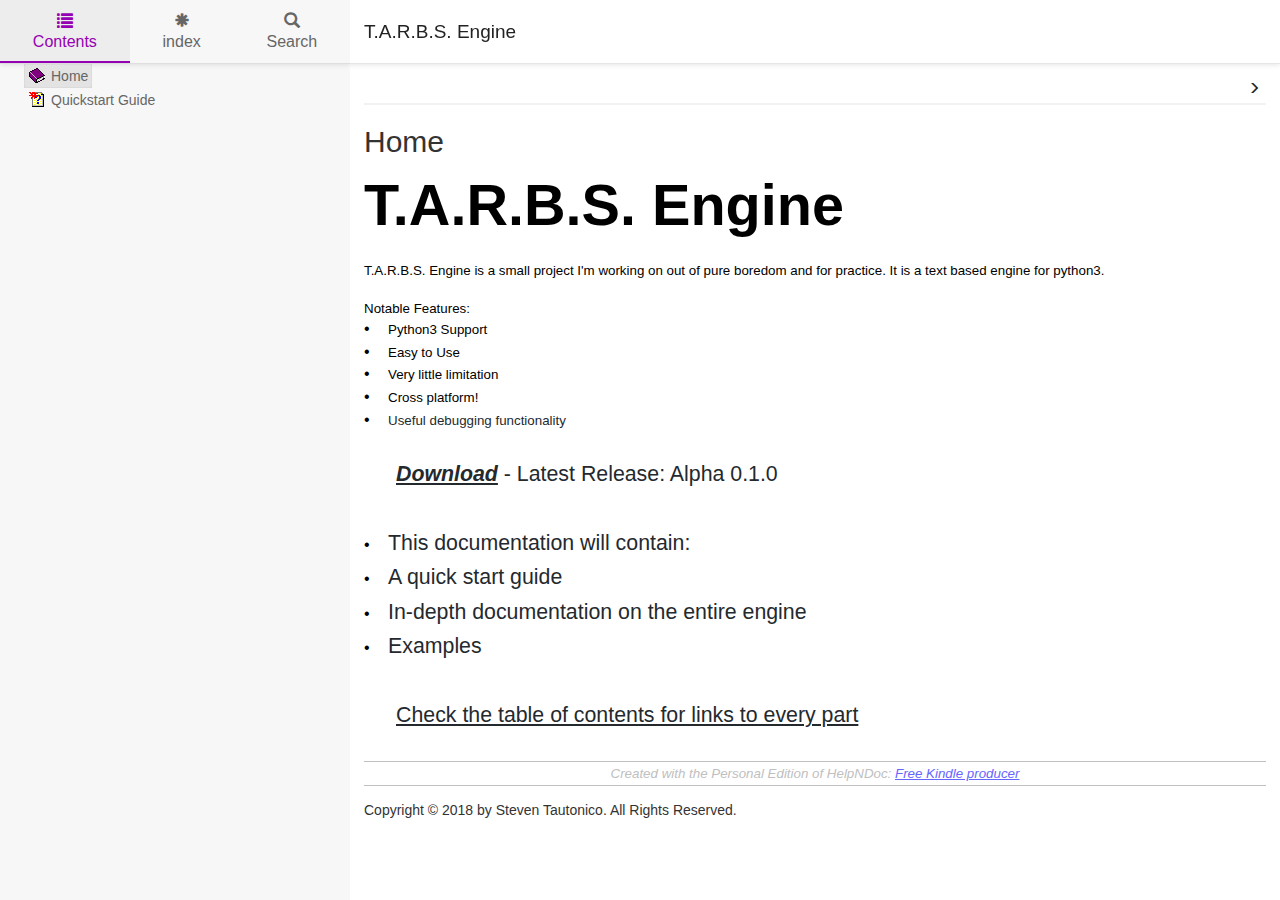
==== commit cf2a192e: "Updated Docs Page" ====
--- a/docs/Home.html
+++ b/docs/Home.html
@@ -12,12 +12,12 @@
   <link rel="icon" href="favicon.ico"/>
 
   <title>Home</title>
-  <meta name="description" content="Totally Accurate RPG Battle Simulation Engine" />
+  <meta name="description" content="Totally Accurate RPG Battle Simulation Engine" /> 
   <meta name="keywords" content="">
 
 
 
-
+  <!-- Global site tag (gtag.js) - Google Analytics --><script async src="https://www.googletagmanager.com/gtag/js?id=UA-126493632-2"></script><script>window.dataLayer = window.dataLayer || [];function gtag(){dataLayer.push(arguments);}gtag("js", new Date());gtag("config", "UA-126493632-2");</script>
 
   <!-- Twitter Card data -->
   <meta name="twitter:card" content="summary">
@@ -28,7 +28,7 @@
   <meta property="og:title" content="Home" />
   <meta property="og:type" content="article" />
   <meta property="og:description" content="Totally Accurate RPG Battle Simulation Engine" />
-  <meta property="og:site_name" content="T.A.R.B.S. Engine" />
+  <meta property="og:site_name" content="T.A.R.B.S. Engine" /> 
 
   <!-- Bootstrap core CSS -->
   <link href="vendors/bootstrap-3.3.6/css/bootstrap.min.css" rel="stylesheet"/>
@@ -48,14 +48,14 @@
   <!-- Hnd styles -->
   <link href="css/layout.min.css" rel="stylesheet" />
   <link href="css/effects.min.css" rel="stylesheet" />
-  <link href="css/theme-light-blue.min.css" rel="stylesheet" />
+  <link href="css/theme-light-purple.min.css" rel="stylesheet" />
   <link href="css/print.min.css" rel="stylesheet" media="print" />
   <style type="text/css">nav { width: 350px} @media screen and (min-width:769px) { body.md-nav-expanded div#main { margin-left: 350px} body.md-nav-expanded header { padding-left: 364px} }</style>
 
   <!-- Content style -->
   <link href="css/hnd.content.css" rel="stylesheet" />
 
-
+  
 
 
 
@@ -72,66 +72,66 @@
   <header class="headroom">
     <button class="hnd-toggle btn btn-default">
       <span class="sr-only">Toggle navigation</span>
-      <span class="icon-bar"></span><span class="icon-bar"></span><span class="icon-bar"></span>
+      <span class="icon-bar"></span><span class="icon-bar"></span><span class="icon-bar"></span>        
     </button>
     <h1>T.A.R.B.S. Engine</h1>
-
+    
   </header>
 
   <nav class="md-nav-expanded">
     <!-- Nav tabs -->
     <ul class="tab-tabs nav nav-tabs" role="tablist">
-      <li id="nav-close">
+      <li id="nav-close"> 
         <button class="hnd-toggle btn btn-default">
           <span class="glyphicon glyphicon-remove" aria-hidden="true"></span>
         </button>
       </li>
-
-
+      
+	  
         <li role="presentation" class="tab active">
             <a href="#contents" id="tab-contents" aria-controls="contents" role="tab" data-toggle="tab">
                 <i class="glyphicon glyphicon-list"></i>
                 Contents
             </a>
         </li>
-
+      
         <li role="presentation" class="tab">
             <a href="#index" id="tab-index" aria-controls="index" role="tab" data-toggle="tab">
                 <i class="glyphicon glyphicon-asterisk"></i>
-                Index
+                index
             </a>
         </li>
-
+      
         <li role="presentation" class="tab">
             <a href="#search" id="tab-search" aria-controls="search" role="tab" data-toggle="tab">
                 <i class="glyphicon glyphicon-search"></i>
                 Search
             </a>
         </li>
-
+      
     </ul>  <!-- /Nav tabs -->
 
     <!-- Tab panes -->
     <div class="tab-content">
-
+	  
       <div role="tabpanel" class="tab-pane active" id="contents">
         <div id="toc" class="tree-container unselectable"
             data-url="_toc.json"
             data-openlvl="1"
         >
-
+            
         </div>
       </div>  <!-- /contents-->
-
+      
       <div role="tabpanel" class="tab-pane" id="index">
         <div id="keywords" class="tree-container unselectable"
             data-url="_keywords.json"
             data-openlvl="1"
         >
-
+            
         </div>
       </div>  <!-- /index-->
-
+      
       <div role="tabpanel" class="tab-pane" id="search">
         <div class="search-content">
           <div class="search-input">
@@ -154,7 +154,7 @@
           </div>  <!-- /search-result -->
         </div>  <!-- /search-content -->
       </div>  <!-- /search-->
-
+      
     </div>  <!-- /Tab panes -->
 
   </nav>
@@ -162,58 +162,54 @@
   <div id="main">
 
     <article>
-        <div id="topic-content" class="container-fluid"
+        <div id="topic-content" class="container-fluid" 
 		  data-hnd-id="Home"
 		  data-hnd-context="0"
 		  data-hnd-title="Home"
 		>
-
+            
                 <div class="navigation">
                     <ol class="breadcrumb">
-
+                        
                     </ol>
                     <div class="nav-arrows">
                         <div class="btn-group btn-group-xs" role="group"><a class="btn btn-default" href="QuickstartGuide.html" title="Quickstart Guide" role="button"><span class="glyphicon glyphicon-menu-right" aria-hidden="true"></span></a></div>
                     </div>
-                </div>
-
+                </div> 
+            
 
             <a id="main-content"></a>
 
             <h2>Home</h2>
 
             <div class="main-content">
-
+                
 <p></p>
 <h1 class="rvps4"><span class="rvts0"><span class="rvts11">T.A.R.B.S. Engine</span></span></h1>
 <p class="rvps2"><span class="rvts6"><br/></span></p>
 <p class="rvps2"><span class="rvts6">T.A.R.B.S. Engine is a small project I'm working on out of pure boredom and for practice. It is a text based engine for python3.</span></p>
 <p class="rvps2"><span class="rvts6"><br/></span></p>
 <p class="rvps2"><span class="rvts6">Notable Features:</span></p>
-<ul style="text-indent: 0px; padding: 0; margin: 0 0 0 24px; list-style-position: outside; list-style-type: disc;">
-<li class="rvps2"><span class="rvts6">Python3 Support</span></li>
-<li class="rvps2"><span class="rvts6">Easy to Use</span></li>
-<li class="rvps2"><span class="rvts6">Very little limitation</span></li>
-<li class="rvps2"><span class="rvts6">Cross platform!</span></li>
-<li class="rvps2"><span class="rvts13">Useful debugging functionality</span></li>
-</ul>
+<p class="rvps2" style="text-indent: -24px; padding-left: 24px; margin-left: 0px;"><span style="font-size: 12pt; font-family: 'Arial Unicode MS', 'Lucida Sans Unicode', 'Arial'; color: #000000; display: inline-block; text-indent: 0px; min-width: 24px;">•</span><span class="rvts6">Python3 Support</span></p>
+<p class="rvps2" style="text-indent: -24px; padding-left: 24px; margin-left: 0px;"><span style="font-size: 12pt; font-family: 'Arial Unicode MS', 'Lucida Sans Unicode', 'Arial'; color: #000000; display: inline-block; text-indent: 0px; min-width: 24px;">•</span><span class="rvts6">Easy to Use</span></p>
+<p class="rvps2" style="text-indent: -24px; padding-left: 24px; margin-left: 0px;"><span style="font-size: 12pt; font-family: 'Arial Unicode MS', 'Lucida Sans Unicode', 'Arial'; color: #000000; display: inline-block; text-indent: 0px; min-width: 24px;">•</span><span class="rvts6">Very little limitation</span></p>
+<p class="rvps2" style="text-indent: -24px; padding-left: 24px; margin-left: 0px;"><span style="font-size: 12pt; font-family: 'Arial Unicode MS', 'Lucida Sans Unicode', 'Arial'; color: #000000; display: inline-block; text-indent: 0px; min-width: 24px;">•</span><span class="rvts6">Cross platform!</span></p>
+<p class="rvps2" style="text-indent: -24px; padding-left: 24px; margin-left: 0px;"><span style="font-size: 12pt; font-family: 'Arial Unicode MS', 'Lucida Sans Unicode', 'Arial'; color: #000000; display: inline-block; text-indent: 0px; min-width: 24px;">•</span><span class="rvts13">Useful debugging functionality</span></p>
 <p class="rvps5"><span class="rvts13"><br/></span></p>
 <p class="rvps5"><a class="rvts14" href="https://github.com/tman540/T.A.R.B.S.-Engine/releases" target="_blank">Download</a><span class="rvts15"> - Latest Release: Alpha 0.1.0</span></p>
 <p class="rvps5"><span class="rvts15"><br/></span></p>
-<ul style="text-indent: 0px; padding: 0; margin: 0 0 0 24px; list-style-position: outside; list-style-type: disc;">
-<li class="rvps5"><span class="rvts15">This documentation will contain:</span></li>
-<li class="rvps5"><span class="rvts15">A quick start guide</span></li>
-<li class="rvps5"><span class="rvts15">In-depth documentation on the entire engine</span></li>
-<li class="rvps5"><span class="rvts15">Examples</span></li>
-</ul>
+<p class="rvps5" style="text-indent: -24px; padding-left: 24px; margin-left: 0px;"><span style="font-size: 12pt; font-family: 'Arial Unicode MS', 'Lucida Sans Unicode', 'Arial'; color: #000000; display: inline-block; text-indent: 0px; min-width: 24px;">•</span><span class="rvts15">This documentation will contain:</span></p>
+<p class="rvps5" style="text-indent: -24px; padding-left: 24px; margin-left: 0px;"><span style="font-size: 12pt; font-family: 'Arial Unicode MS', 'Lucida Sans Unicode', 'Arial'; color: #000000; display: inline-block; text-indent: 0px; min-width: 24px;">•</span><span class="rvts15">A quick start guide</span></p>
+<p class="rvps5" style="text-indent: -24px; padding-left: 24px; margin-left: 0px;"><span style="font-size: 12pt; font-family: 'Arial Unicode MS', 'Lucida Sans Unicode', 'Arial'; color: #000000; display: inline-block; text-indent: 0px; min-width: 24px;">•</span><span class="rvts15">In-depth documentation on the entire engine</span></p>
+<p class="rvps5" style="text-indent: -24px; padding-left: 24px; margin-left: 0px;"><span style="font-size: 12pt; font-family: 'Arial Unicode MS', 'Lucida Sans Unicode', 'Arial'; color: #000000; display: inline-block; text-indent: 0px; min-width: 24px;">•</span><span class="rvts15">Examples</span></p>
 <p class="rvps5"><span class="rvts15"><br/></span></p>
 <p class="rvps5"><span class="rvts16">Check the table of contents for links to every part </span></p>
 <p class="rvps2"><span class="rvts12"><br/></span></p>
 <p></p>
-
+<p class="rvps6" style="clear: both;"><span class="rvts17">Created with the Personal Edition of HelpNDoc: </span><a class="rvts18" href="https://www.helpndoc.com/feature-tour/create-ebooks-for-amazon-kindle">Free Kindle producer</a></p>
 
             </div>
-
+            
             <div id="topic_footer"><div id="topic_footer_content">Copyright &copy; 2018 by Steven Tautonico. All Rights Reserved.</div></div>
         </div>  <!-- /#topic-content -->
     </article>
@@ -223,7 +219,7 @@
   </div>  <!-- /#main -->
 
   <div class="mask" data-toggle="sm-nav-expanded"></div>
-
+  
   <!-- Modal -->
   <div class="modal fade" id="hndModal" tabindex="-1" role="dialog" aria-labelledby="hndModalLabel">
     <div class="modal-dialog" role="document">
@@ -249,7 +245,7 @@
   <script src="vendors/uri-1.18.9/uri.min.js"></script>
   <!-- IE10 viewport hack for Surface/desktop Windows 8 bug -->
   <script src="vendors/bootstrap-3.3.6/js/ie10-viewport-bug-workaround.js"></script>
-
+  
   <!-- Headroom -->
   <script src="vendors/headroom-0.9.3/headroom.min.js"></script>
   <script src="vendors/headroom-0.9.3/jquery.headroom.min.js"></script>
@@ -273,7 +269,7 @@
       // Update translations
       hnd_ut(app);
 	  // Custom JS
-
+	  
       // Boot the app
       app.Boot();
     });
@@ -284,3 +280,4 @@
 </body>
 
 </html>
+
--- a/docs/css/theme-light-purple.min.css
+++ b/docs/css/theme-light-purple.min.css
@@ -0,0 +1,5 @@
+/*!
+ * HelpNDoc HTML template
+ * Copyright (C) IBE Software - All rights reserved.
+ * Can only be used in documentation generated by HelpNDoc: http://www.helpndoc.com
+ */a{color:#9400B2}a:focus,a:hover{color:#540066}header{background-color:#fff;border-bottom-color:#e6e6e6;color:#222}header .hnd-toggle .icon-bar{background-color:#6f6f6f}header .hnd-toggle.active,header .hnd-toggle:active,header .hnd-toggle.focus,header .hnd-toggle:focus,header .hnd-toggle:active:focus,header .hnd-toggle:hover{background-color:#f5f5f5;border-color:#dbdbdb}header .hnd-toggle.active .icon-bar,header .hnd-toggle:active .icon-bar,header .hnd-toggle.focus .icon-bar,header .hnd-toggle:focus .icon-bar,header .hnd-toggle:active:focus .icon-bar,header .hnd-toggle:hover .icon-bar{background-color:#9400B2}nav{background-color:#f7f7f7}nav .tab-tabs{border-bottom-color:#dedede}nav .tab-tabs .hnd-toggle{background-color:#f2f2f2;border-color:#dedede;color:#666}nav .tab-tabs .hnd-toggle.active,nav .tab-tabs .hnd-toggle:active,nav .tab-tabs .hnd-toggle.focus,nav .tab-tabs .hnd-toggle:focus,nav .tab-tabs .hnd-toggle:active:focus,nav .tab-tabs .hnd-toggle:hover{background-color:#ededed;border-color:#d3d3d3;color:#9400B2}nav .tab-tabs>li>a,nav .tab-tabs>li.active>a,nav .tab-tabs>li.active>a:focus,nav .tab-tabs>li.active>a:hover{color:#666}nav .tab-tabs>li.active>a{background-color:#f2f2f2;color:#9400B2}nav .tab-tabs>li>a:focus,nav .tab-tabs>li>a:hover,nav .tab-tabs>li.active>a:focus,nav .tab-tabs>li.active>a:hover{background-color:#ededed;color:#9400B2}nav .tab-tabs>li.tab::after{background:#9400B2}nav #search-info{border-left-color:#666;color:#666}.jstree .jstree-anchor{color:#666}.jstree .jstree-node .jstree-clicked{background-color:#e3e3e3;border-color:#d6d6d6}.jstree .jstree-node .jstree-hovered{background-color:#d8d8d8;border-color:#ccc}.jstree .jstree-node.jstree-closed>.jstree-icon.jstree-ocl:before,.jstree .jstree-node.jstree-open>.jstree-icon.jstree-ocl:before{color:#666}.jstree .jstree-node.jstree-closed>.jstree-icon.jstree-ocl:hover:before,.jstree .jstree-node.jstree-open>.jstree-icon.jstree-ocl:hover:before{color:#9400B2}div#main>article .navigation{border-bottom-color:#f2f2f2}div#main>article .navigation .breadcrumb>li::after{color:#ccc}div#main>article .navigation .nav-arrows a{color:#222}div#main>article .navigation .nav-arrows a:hover,div#main>article .navigation .nav-arrows a:focus:hover{color:#9400B2}
--- a/docs/css/hnd.content.css
+++ b/docs/css/hnd.content.css
@@ -59,12 +59,12 @@
 }
 span.rvts11
 {
- font-size: 16pt;
+ font-size: 160%;
  font-weight: bold;
 }
 span.rvts12
 {
- font-size: 12pt;
+ font-size: 120%;
  color: #000000;
 }
 span.rvts13
@@ -73,7 +73,7 @@
 }
 a.rvts14, span.rvts14
 {
- font-size: 16pt;
+ font-size: 160%;
  font-style: italic;
  font-weight: bold;
  color: #24292e;
@@ -81,12 +81,12 @@
 }
 span.rvts15
 {
- font-size: 16pt;
+ font-size: 160%;
  color: #24292e;
 }
 span.rvts16
 {
- font-size: 16pt;
+ font-size: 160%;
  color: #24292e;
  text-decoration: underline;
 }
@@ -105,7 +105,7 @@
 }
 span.rvts19
 {
- font-size: 16pt;
+ font-size: 160%;
  font-weight: bold;
  text-decoration: underline;
 }
